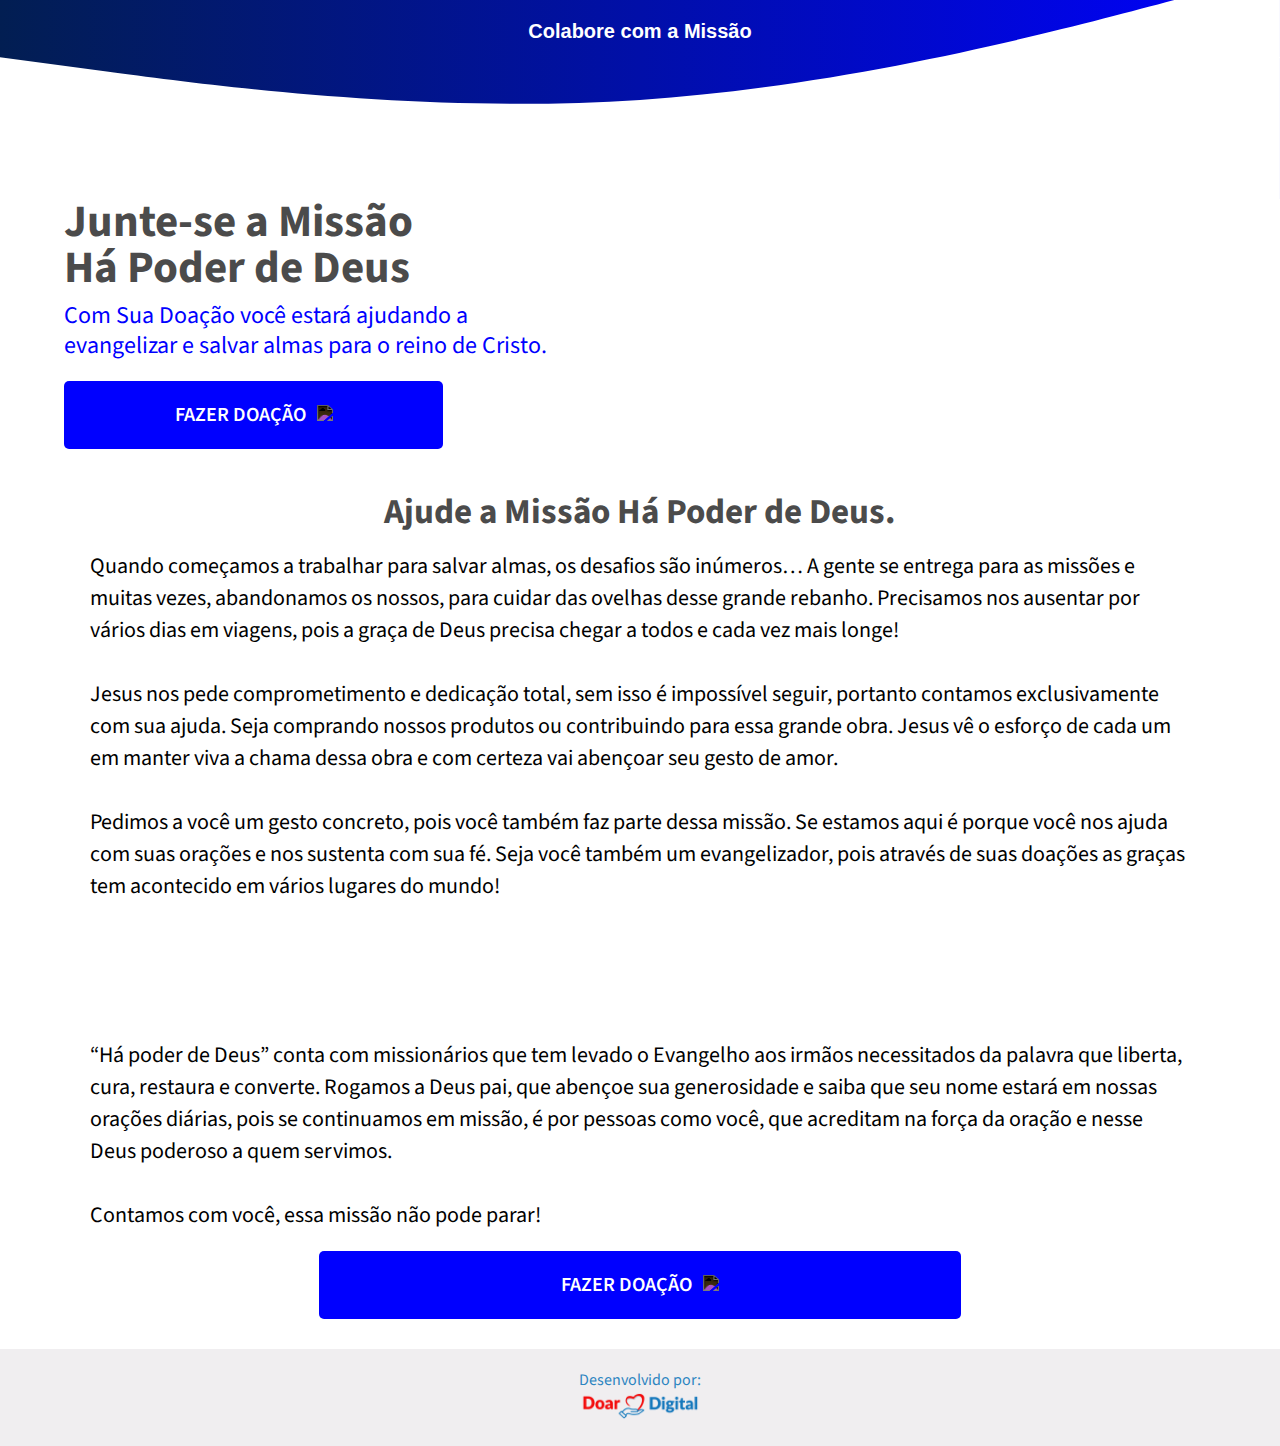
==== doacoes.ironispuldaro.com.br.html @ 6a8f90af "passiodomini" ====
<!DOCTYPE html>
<html>

<head>
  <title>Junte-se a Missão Há Poder de Deus - Ironi Spuldaro - Doações</title>
  <link rel="stylesheet" href="./assets/css/ironi-style.css" />
  <link rel="stylesheet" href="./assets/css/ironi-responsive.css" media="screen and (max-width: 768px)" />

  <meta name="viewport" content="width=device-width, initial-scale=1.0">

</head>

<body>
  <header>
    <div class="curva-topo">
      <h1>Colabore com a Missão</h1>
      <svg xmlns="http://www.w3.org/2000/svg" viewBox="0 0 1440 320">
        <path fill="#fff" fill-opacity="1"
          d="M0,160L120,176C240,192,480,224,720,208C960,192,1200,128,1320,96L1440,64L1440,320L1320,320C1200,320,960,320,720,320C480,320,240,320,120,320L0,320Z">
        </path>
      </svg>
    </div>
  </header>

  <section class="hero">
    <div class="container">
      <div class="primeira-dobra">
        <h2>
          Junte-se a Missão <br>Há Poder de Deus
        </h2>
        <p>
          Com Sua Doação você estará ajudando a evangelizar e salvar almas para o reino de Cristo.
        </p>
        <div class="div-botao">
          <a href="./doar.html" class="button"><span>FAZER DOAÇÃO</span><img class="icone"
              src="./assets/icon/donative.svg"></a>
        </div>
      </div>
      <img class="imagem" src="./assets/images/missao-ha-poder-de-deus-ironi-spuldaro.jpg" alt="" />
    </div>
  </section>

  <div class="container-1">
    <div class="child">
      <h2>Ajude a Missão Há Poder de Deus.</h2>
      <p>Quando começamos a trabalhar para salvar almas, os desafios são inúmeros… A gente se entrega para as missões e
        muitas vezes, abandonamos os nossos, para cuidar das ovelhas desse grande rebanho. Precisamos nos ausentar por
        vários dias em viagens, pois a graça de Deus precisa chegar a todos e cada vez mais longe!
        <br><br>
        Jesus nos pede comprometimento e dedicação total, sem isso é impossível seguir, portanto contamos exclusivamente
        com sua ajuda. Seja comprando nossos produtos ou contribuindo para essa grande obra. Jesus vê o esforço de cada
        um em manter viva a chama dessa obra e com certeza vai abençoar seu gesto de amor.
        <br><br>
        Pedimos a você um gesto concreto, pois você também faz parte dessa missão. Se estamos aqui é porque você nos
        ajuda com suas orações e nos sustenta com sua fé. Seja você também um evangelizador, pois através de suas
        doações as graças tem acontecido em vários lugares do mundo!
      </p>
    </div>
  </div>

  <div class="container-2">
    <div class="child-2">
      <img class="imagem" src="./assets/images/ajude-a-missao-ha-poder-de-deus.jpeg" alt="" />
    </div>
    <div class="child-2">
      <img class="imagem" src="./assets/images/ironi-spuldaro-doacoes.jpg" alt="" />
    </div>
  </div>

  <div class="container-1">
    <div class="child">
      <p>“Há poder de Deus” conta com missionários que tem levado o Evangelho aos irmãos necessitados da palavra que
        liberta, cura, restaura e converte. Rogamos a Deus pai, que abençoe sua generosidade e saiba que seu nome estará
        em nossas orações diárias, pois se continuamos em missão, é por pessoas como você, que acreditam na força da
        oração e nesse Deus poderoso a quem servimos.
        <br><br>
        Contamos com você, essa missão não pode parar!
      </p>
      <div class="div-botao-1">
        <a href="/doar.html" class="button"><span>FAZER DOAÇÃO</span><img class="icone"
            src="./assets/icon/donative.svg"></a>
      </div>
    </div>
  </div>

  <div class="container-rodape">
    <div class="c-rodape">
      <p>Desenvolvido por:</p><a href="https://doardigital.com.br">
        <img class="imagem-rodape" src="assets/img/doacoesbethania.com.br/logotipo-doar-digital.png" alt="">   
      </a>
       
      <br>  
    </div>
  </div>


  <script src="scripts.js"></script>
</body>

</html>
---- assets/css/ironi-style.css ----
@import url("https://fonts.googleapis.com/css?family=Source+Sans+Pro");

* {
  box-sizing: border-box;
  margin: 0;
  padding: 0;
  outline: 0;
}

html {
  /* a cada 1rem será considera 10px */
  font-size: 62.5%;
}

html,
body {
  height: 100vh;
  font-family: "Source Sans Pro";
  text-rendering: optimizelegibility;
  -webkit-font-smoothing: antialiased;
}

body {
  font-size: 1.6rem;
}

.imagem {
  border-radius: 20px;
  width: 100%;
  box-shadow: 0 0 10px 0 rgb(0 0 0 / 50%);
}

.icone {
  width: 30px;
  filter: invert(100);
  padding-left: 11px;
}


/* CURVA DO TOPO */

.curva-topo {
	background-image: linear-gradient(to right, #021E52, blue);
	color: #fff;
	text-align: center;
}

.curva-topo h1 {
	font-size: 2rem;
	font-family: 'Segoe UI', Tahoma, Geneva, Verdana, sans-serif;
	margin-top: 0;
	margin-bottom: 0;
	padding-top: 2rem;
}

.curva-topo p {
	font-size: 1rem;
	font-family: 'Segoe UI', Tahoma, Geneva, Verdana, sans-serif;
}

.curva-topo svg {
	display:block;
	margin-top: -10%;
}


/* TÍTULOS E BOTÃO */

h2 {
  color: rgb(75, 75, 75);
  font-size: 4.5rem;
  line-height: 4.6rem;
}

h3 {
  color: rgb(75, 75, 75);
  font-size: 2.8rem;
  line-height: 3.8rem;
}

.div-botao{
  margin-top: 40px;
}

.div-botao-1{
  margin-top: 40px;
  text-align:center
}

.button {
  display: inline;
  font-size: 2rem;
  font-weight: 600;
  color: rgb(255, 255, 255);
  background-color: blue;
  padding: 20px 22%;
  text-decoration: none;
  border-radius: 5px;
  transition: all 150ms linear 0s;
}

.button:hover {
  opacity: 0.9;
}


/*=============== 
HERO
==================*/
section.hero {
  margin: 0 0 20px 0;
}

section.hero .container {
  width: 90%;
  max-width: 1200px;
  margin: auto;
  align-items: center;
  display: flex;
}

section.hero p {
  color: blue;
  font-size: 2.4rem;
  line-height: 3rem;
  margin: 10px 0px 0px;
}


.container-1 {
  width: 90%;
  max-width: 1100px;
  display: flex;
  margin: auto;
  align-items: center;

}

.container-2 {
  padding: 55px 0 40px 0;
  width: 90%;
  max-width: 1200px;
  display: flex;
  margin: auto;
  align-items: center;

}


.child a{
  
  text-align: center;
  align-items: center;
}

.child {
  width:100%;
}


.child-2 {
  width:50%;
  padding: 10px;
}


.child h2{
  text-align: center;
  padding: 40px 0 15px 0;
  font-size: 3.5rem;
}

.child p{
  font-size: 2.2rem;
}

.div-botao-1 {
  margin-bottom: 50px;
}
/*=============== 
MAIN
==================*/
main {
  margin-bottom: 80px;
}

/*=================================================== 
10 - RODAPE
======================================================*/

.imagem-rodape {
  max-width: 120px;
  padding-bottom: 20px;
}

.container-rodape {
  display: flex;
  text-align: center;
  background-color: #F0EEF0;
}

.c-rodape {
  width:100%;
}

.c-rodape p {
  color:#2D85C1;
  padding-top: 20px;
}
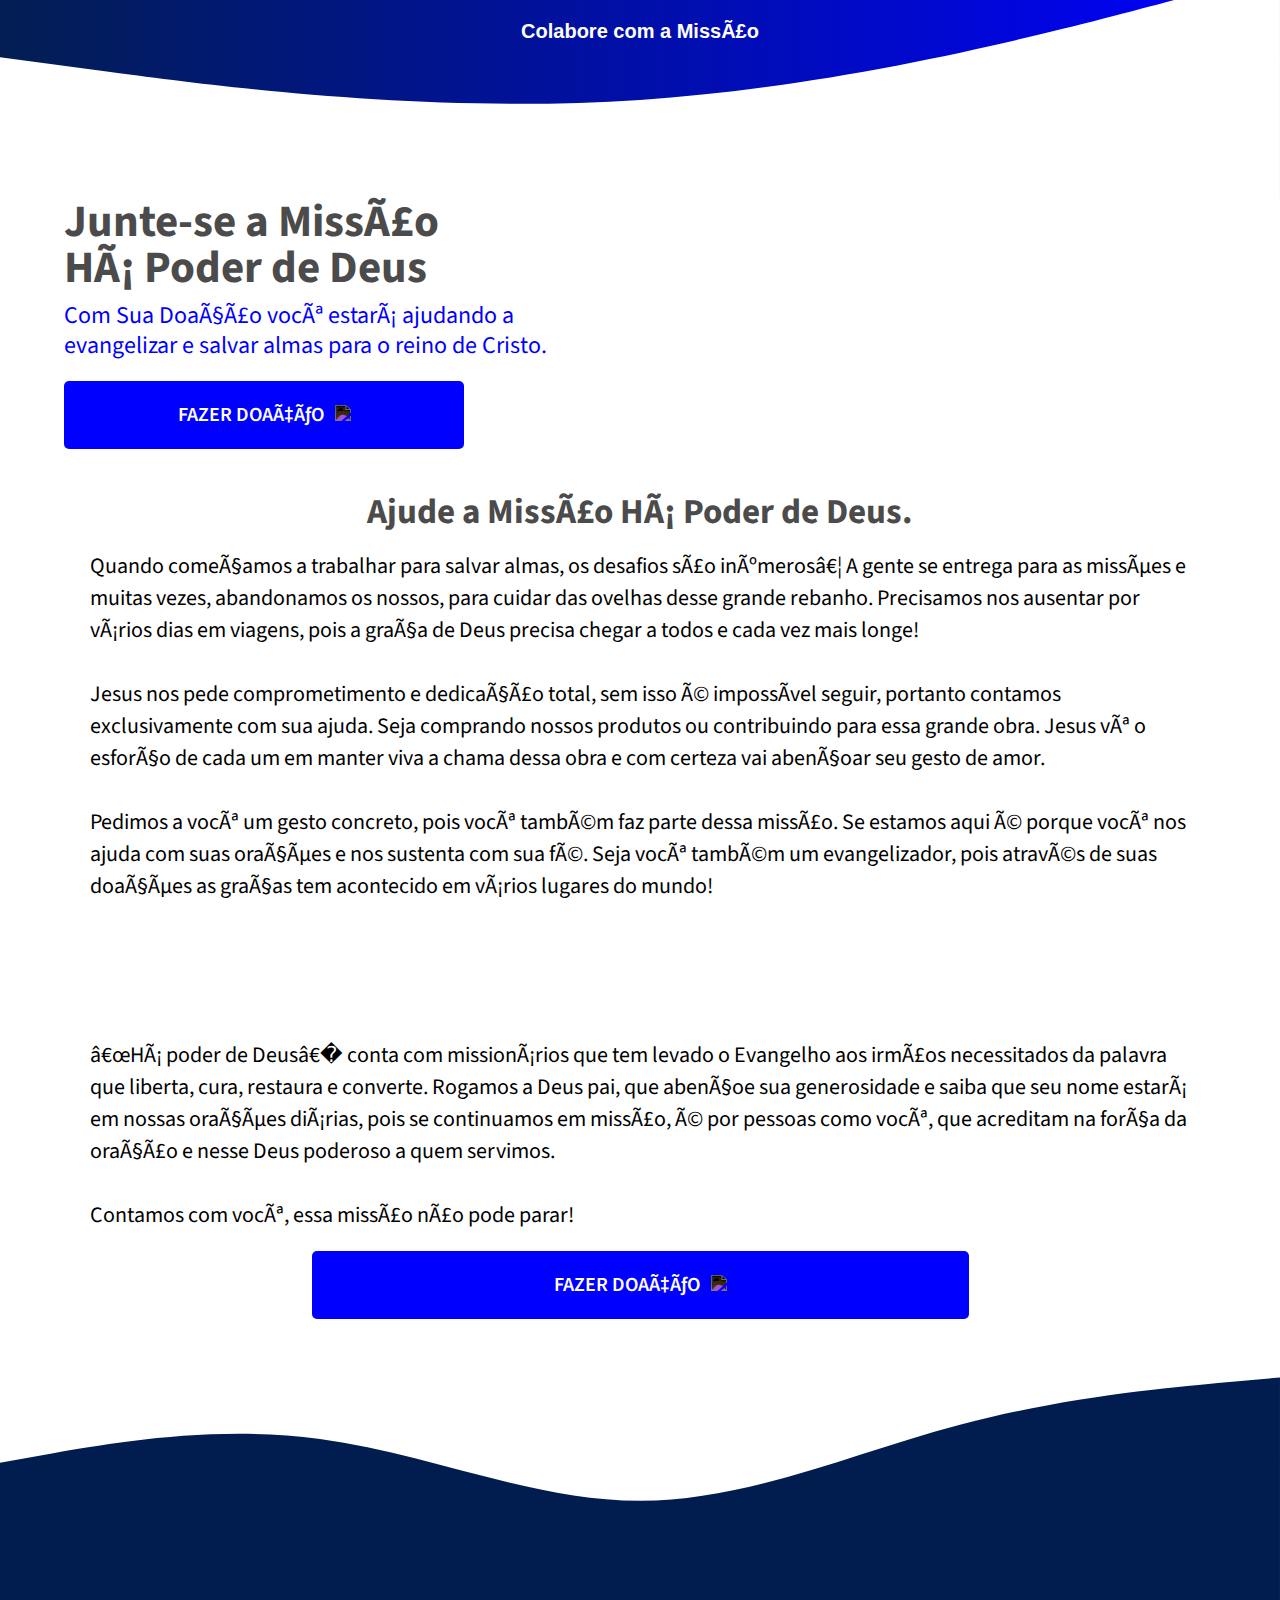
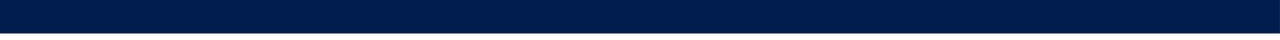
==== commit 171a9ab6: "fix" ====
--- a/doacoes.ironispuldaro.com.br.html
+++ b/doacoes.ironispuldaro.com.br.html
@@ -1,100 +1,93 @@
 <!DOCTYPE html>
 <html>
+  <head>
+    <title>Junte-se a MissÃ£o HÃ¡ Poder de Deus - Ironi Spuldaro - DoaÃ§Ãµes</title>
+    <link rel="stylesheet" href="assets/css/ironi-style.css" />
+    <link
+      rel="stylesheet"
+      href="assets/css/ironi-responsive.css"
+      media="screen and (max-width: 768px)"
+    />
 
-<head>
-  <title>Junte-se a Missão Há Poder de Deus - Ironi Spuldaro - Doações</title>
-  <link rel="stylesheet" href="./assets/css/ironi-style.css" />
-  <link rel="stylesheet" href="./assets/css/ironi-responsive.css" media="screen and (max-width: 768px)" />
+    <meta name="viewport" content="width=device-width, initial-scale=1.0">
 
-  <meta name="viewport" content="width=device-width, initial-scale=1.0">
+  </head>
 
-</head>
+  <body>
+    <header>
+      <div class="curva-topo">
+		<h1>Colabore com a MissÃ£o</h1>
+		<svg xmlns="http://www.w3.org/2000/svg" viewBox="0 0 1440 320">
+			<path fill="#fff" fill-opacity="1" d="M0,160L120,176C240,192,480,224,720,208C960,192,1200,128,1320,96L1440,64L1440,320L1320,320C1200,320,960,320,720,320C480,320,240,320,120,320L0,320Z"></path>
+		</svg>
+	</div>
+    </header>
 
-<body>
-  <header>
-    <div class="curva-topo">
-      <h1>Colabore com a Missão</h1>
-      <svg xmlns="http://www.w3.org/2000/svg" viewBox="0 0 1440 320">
-        <path fill="#fff" fill-opacity="1"
-          d="M0,160L120,176C240,192,480,224,720,208C960,192,1200,128,1320,96L1440,64L1440,320L1320,320C1200,320,960,320,720,320C480,320,240,320,120,320L0,320Z">
-        </path>
-      </svg>
-    </div>
-  </header>
+    <section class="hero">
+      <div class="container">
+        <div class="primeira-dobra">
+          <h2>
+            Junte-se a MissÃ£o <br>HÃ¡ Poder de Deus
+          </h2>
+          <p>
+            Com Sua DoaÃ§Ã£o vocÃª estarÃ¡ ajudando a evangelizar e salvar almas para o reino de Cristo.
+          </p>
+          <div class="div-botao">
+            <a href="/doar.html" class="button"><span>FAZER DOAÃ‡ÃƒO</span><img class="icone" src="../assets/icon/donative.svg"></a>
+          </div>
+        </div>
+        <img class="imagem"
+          src="./assets/images/missao-ha-poder-de-deus-ironi-spuldaro.jpg"
+          alt=""
+        />
+      </div>
+    </section>
 
-  <section class="hero">
-    <div class="container">
-      <div class="primeira-dobra">
-        <h2>
-          Junte-se a Missão <br>Há Poder de Deus
-        </h2>
-        <p>
-          Com Sua Doação você estará ajudando a evangelizar e salvar almas para o reino de Cristo.
-        </p>
-        <div class="div-botao">
-          <a href="./doar.html" class="button"><span>FAZER DOAÇÃO</span><img class="icone"
-              src="./assets/icon/donative.svg"></a>
-        </div>
-      </div>
-      <img class="imagem" src="./assets/images/missao-ha-poder-de-deus-ironi-spuldaro.jpg" alt="" />
-    </div>
-  </section>
-
-  <div class="container-1">
-    <div class="child">
-      <h2>Ajude a Missão Há Poder de Deus.</h2>
-      <p>Quando começamos a trabalhar para salvar almas, os desafios são inúmeros… A gente se entrega para as missões e
-        muitas vezes, abandonamos os nossos, para cuidar das ovelhas desse grande rebanho. Precisamos nos ausentar por
-        vários dias em viagens, pois a graça de Deus precisa chegar a todos e cada vez mais longe!
-        <br><br>
-        Jesus nos pede comprometimento e dedicação total, sem isso é impossível seguir, portanto contamos exclusivamente
-        com sua ajuda. Seja comprando nossos produtos ou contribuindo para essa grande obra. Jesus vê o esforço de cada
-        um em manter viva a chama dessa obra e com certeza vai abençoar seu gesto de amor.
-        <br><br>
-        Pedimos a você um gesto concreto, pois você também faz parte dessa missão. Se estamos aqui é porque você nos
-        ajuda com suas orações e nos sustenta com sua fé. Seja você também um evangelizador, pois através de suas
-        doações as graças tem acontecido em vários lugares do mundo!
-      </p>
-    </div>
-  </div>
-
-  <div class="container-2">
-    <div class="child-2">
-      <img class="imagem" src="./assets/images/ajude-a-missao-ha-poder-de-deus.jpeg" alt="" />
-    </div>
-    <div class="child-2">
-      <img class="imagem" src="./assets/images/ironi-spuldaro-doacoes.jpg" alt="" />
-    </div>
-  </div>
-
-  <div class="container-1">
-    <div class="child">
-      <p>“Há poder de Deus” conta com missionários que tem levado o Evangelho aos irmãos necessitados da palavra que
-        liberta, cura, restaura e converte. Rogamos a Deus pai, que abençoe sua generosidade e saiba que seu nome estará
-        em nossas orações diárias, pois se continuamos em missão, é por pessoas como você, que acreditam na força da
-        oração e nesse Deus poderoso a quem servimos.
-        <br><br>
-        Contamos com você, essa missão não pode parar!
-      </p>
-      <div class="div-botao-1">
-        <a href="/doar.html" class="button"><span>FAZER DOAÇÃO</span><img class="icone"
-            src="./assets/icon/donative.svg"></a>
+    <div class="container-1">
+      <div class="child">
+        <h2>Ajude a MissÃ£o HÃ¡ Poder de Deus.</h2>
+        <p>Quando comeÃ§amos a trabalhar para salvar almas, os desafios sÃ£o inÃºmerosâ€¦ A gente se entrega para as missÃµes e muitas vezes, abandonamos os nossos, para cuidar das ovelhas desse grande rebanho. Precisamos nos ausentar por vÃ¡rios dias em viagens, pois a graÃ§a de Deus precisa chegar a todos e cada vez mais longe!
+          <br><br>
+          Jesus nos pede comprometimento e dedicaÃ§Ã£o total, sem isso Ã© impossÃ­vel seguir, portanto contamos exclusivamente com sua ajuda. Seja comprando nossos produtos ou contribuindo para essa grande obra. Jesus vÃª o esforÃ§o de cada um em manter viva a chama dessa obra e com certeza vai abenÃ§oar seu gesto de amor.
+          <br><br>
+          Pedimos a vocÃª um gesto concreto, pois vocÃª tambÃ©m faz parte dessa missÃ£o. Se estamos aqui Ã© porque vocÃª nos ajuda com suas oraÃ§Ãµes e nos sustenta com sua fÃ©. Seja vocÃª tambÃ©m um evangelizador, pois atravÃ©s de suas doaÃ§Ãµes as graÃ§as tem acontecido em vÃ¡rios lugares do mundo!</p>
       </div>
     </div>
-  </div>
+    
+    <div class="container-2">
+      <div class="child-2">
+        <img class="imagem"
+          src="./assets/images/ajude-a-missao-ha-poder-de-deus.jpeg"
+          alt=""
+        />
+      </div>
+      <div class="child-2">
+        <img class="imagem"
+          src="./assets/images/ironi-spuldaro-doacoes.jpg"
+          alt=""
+        />
+      </div>
+    </div>
+  
+    <div class="container-1">
+      <div class="child">
+        <p>â€œHÃ¡ poder de Deusâ€� conta com missionÃ¡rios que tem levado o Evangelho aos irmÃ£os necessitados da palavra que liberta, cura, restaura e converte. Rogamos a Deus pai, que abenÃ§oe sua generosidade e saiba que seu nome estarÃ¡ em nossas oraÃ§Ãµes diÃ¡rias, pois se continuamos em missÃ£o, Ã© por pessoas como vocÃª, que acreditam na forÃ§a da oraÃ§Ã£o e nesse Deus poderoso a quem servimos.
+          <br><br>
+          Contamos com vocÃª, essa missÃ£o nÃ£o pode parar!</p>
+          <div class="div-botao-1">
+            <a href="/doar.html" class="button"><span>FAZER DOAÃ‡ÃƒO</span><img class="icone" src="../assets/icon/donative.svg"></a>
+          </div>
+      </div>
+    </div>
 
-  <div class="container-rodape">
-    <div class="c-rodape">
-      <p>Desenvolvido por:</p><a href="https://doardigital.com.br">
-        <img class="imagem-rodape" src="assets/img/doacoesbethania.com.br/logotipo-doar-digital.png" alt="">   
-      </a>
-       
-      <br>  
-    </div>
-  </div>
+    <footer>
+      <div class="curva-footer">
+        <svg xmlns="http://www.w3.org/2000/svg" viewBox="0 0 1440 320"><path fill="#011D50" fill-opacity="1" d="M0,128L60,117.3C120,107,240,85,360,101.3C480,117,600,171,720,170.7C840,171,960,117,1080,85.3C1200,53,1320,43,1380,37.3L1440,32L1440,320L1380,320C1320,320,1200,320,1080,320C960,320,840,320,720,320C600,320,480,320,360,320C240,320,120,320,60,320L0,320Z"></path></svg>
+      </div>
+      </div>
+    </footer>
+   
 
-
-  <script src="scripts.js"></script>
-</body>
-
-</html>+    <script src="scripts.js"></script>
+  </body>
+</html>
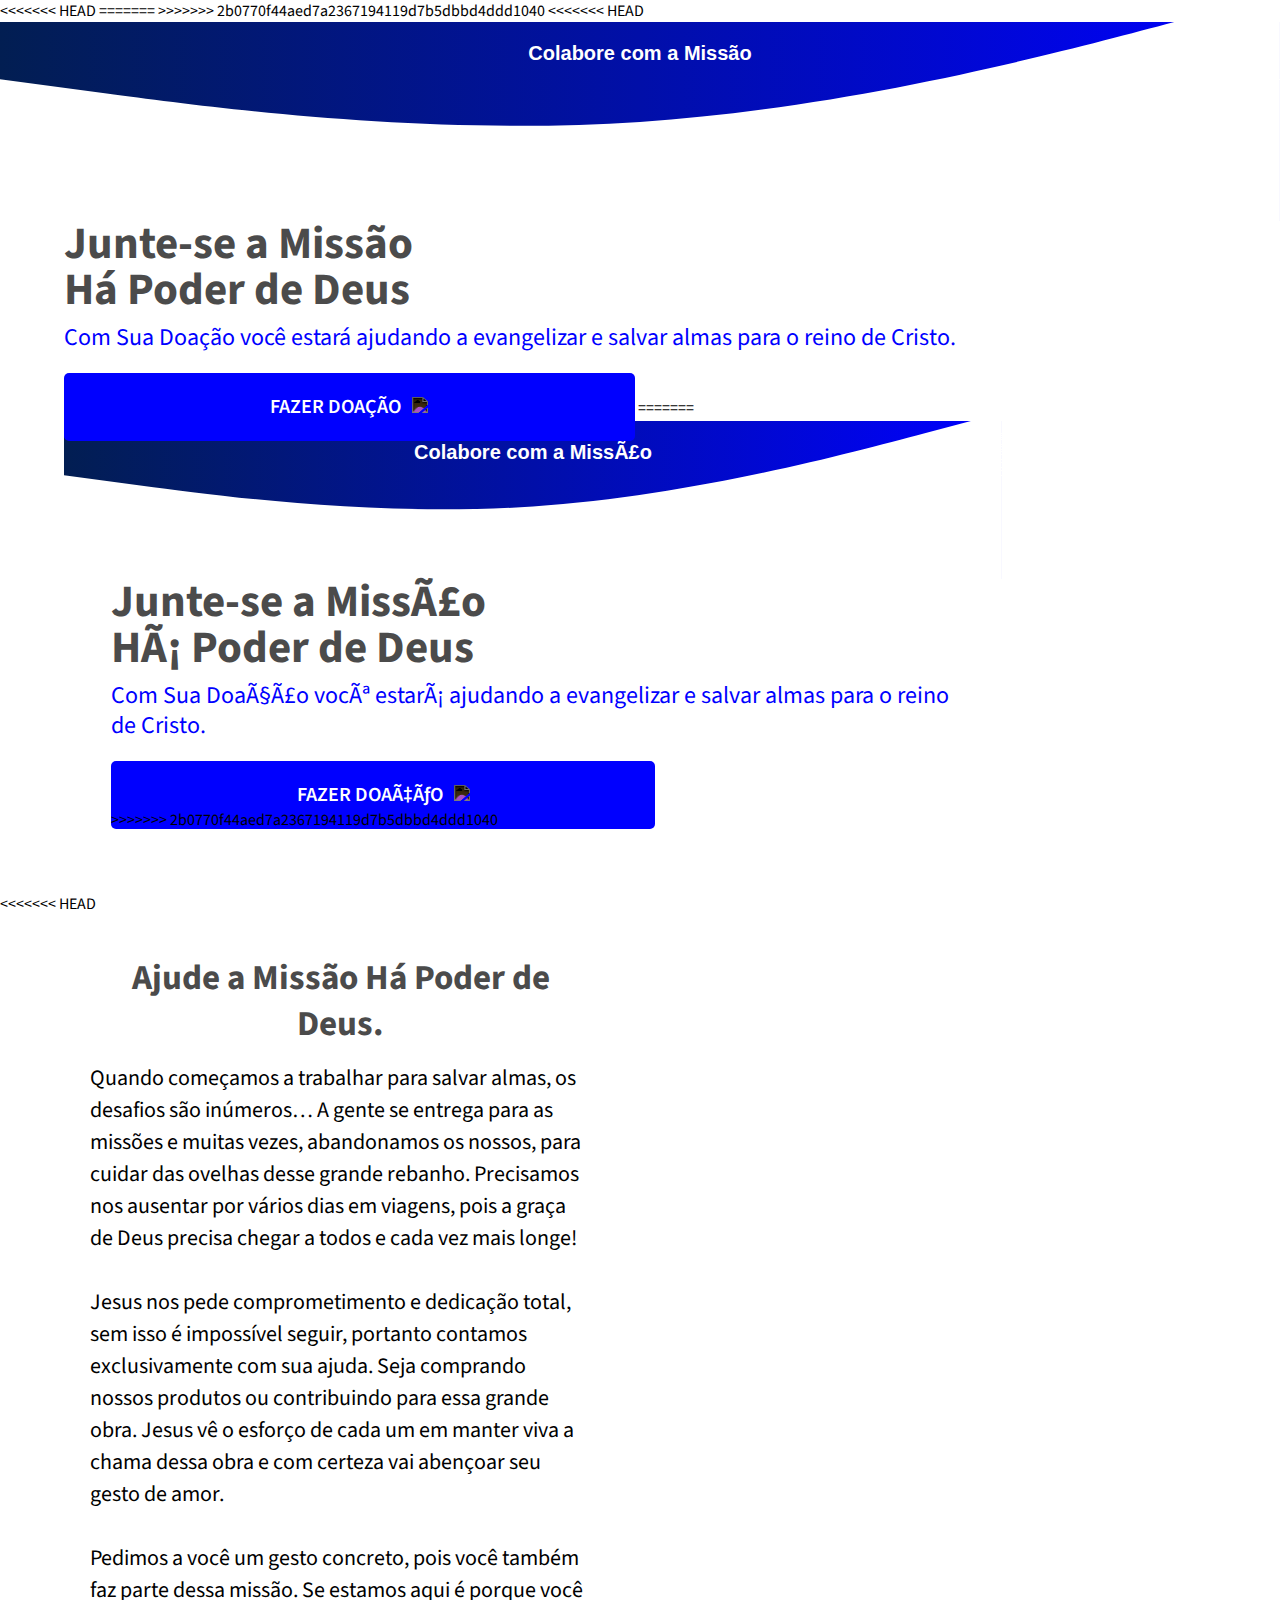
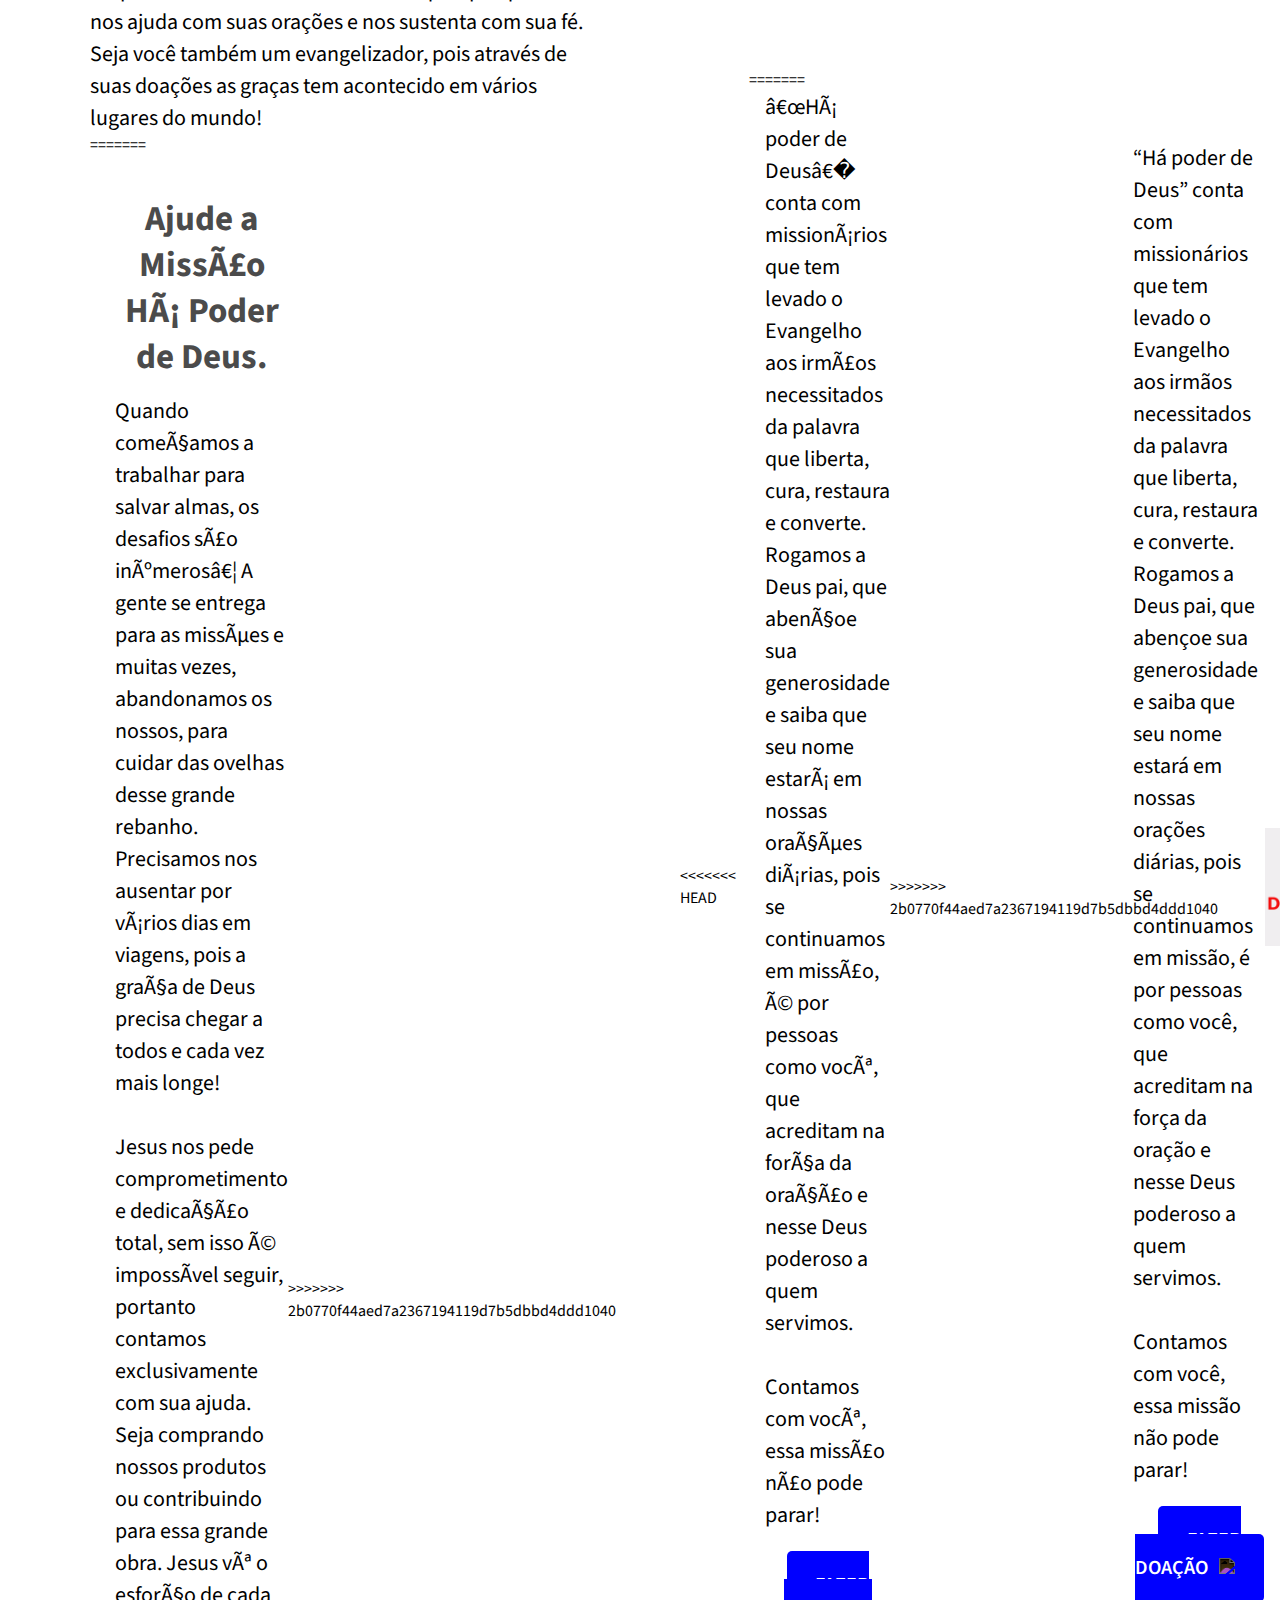
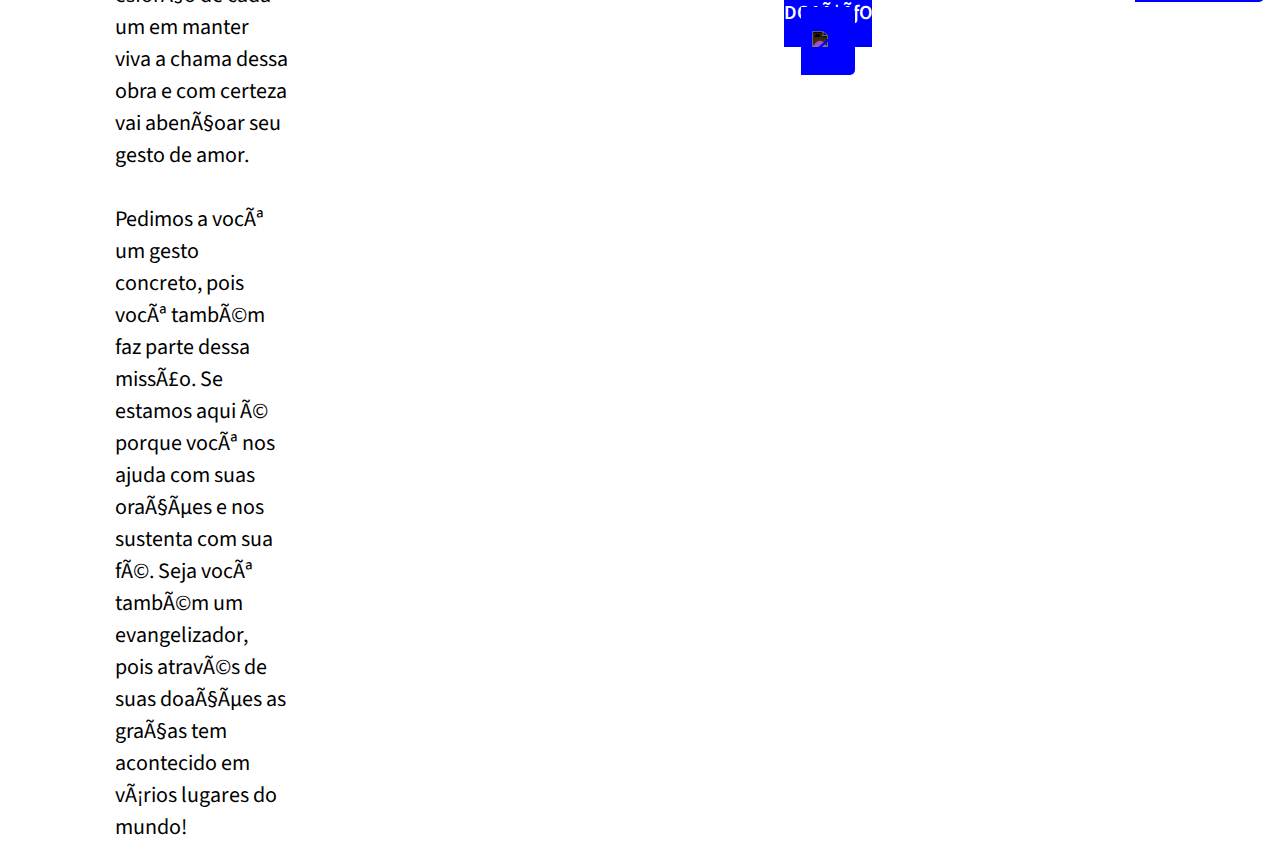
==== commit 46a36307: "john fix" ====
--- a/doacoes.ironispuldaro.com.br.html
+++ b/doacoes.ironispuldaro.com.br.html
@@ -1,5 +1,7 @@
 <!DOCTYPE html>
 <html>
+<<<<<<< HEAD
+=======
   <head>
     <title>Junte-se a MissÃ£o HÃ¡ Poder de Deus - Ironi Spuldaro - DoaÃ§Ãµes</title>
     <link rel="stylesheet" href="assets/css/ironi-style.css" />
@@ -8,11 +10,43 @@
       href="assets/css/ironi-responsive.css"
       media="screen and (max-width: 768px)"
     />
+>>>>>>> 2b0770f44aed7a2367194119d7b5dbbd4ddd1040
 
-    <meta name="viewport" content="width=device-width, initial-scale=1.0">
+<head>
+  <title>Junte-se a Missão Há Poder de Deus - Ironi Spuldaro - Doações</title>
+  <link rel="stylesheet" href="./assets/css/ironi-style.css" />
+  <link rel="stylesheet" href="./assets/css/ironi-responsive.css" media="screen and (max-width: 768px)" />
 
-  </head>
+  <meta name="viewport" content="width=device-width, initial-scale=1.0">
 
+<<<<<<< HEAD
+</head>
+
+<body>
+  <header>
+    <div class="curva-topo">
+      <h1>Colabore com a Missão</h1>
+      <svg xmlns="http://www.w3.org/2000/svg" viewBox="0 0 1440 320">
+        <path fill="#fff" fill-opacity="1"
+          d="M0,160L120,176C240,192,480,224,720,208C960,192,1200,128,1320,96L1440,64L1440,320L1320,320C1200,320,960,320,720,320C480,320,240,320,120,320L0,320Z">
+        </path>
+      </svg>
+    </div>
+  </header>
+
+  <section class="hero">
+    <div class="container">
+      <div class="primeira-dobra">
+        <h2>
+          Junte-se a Missão <br>Há Poder de Deus
+        </h2>
+        <p>
+          Com Sua Doação você estará ajudando a evangelizar e salvar almas para o reino de Cristo.
+        </p>
+        <div class="div-botao">
+          <a href="./doar.html" class="button"><span>FAZER DOAÇÃO</span><img class="icone"
+              src="./assets/icon/donative.svg"></a>
+=======
   <body>
     <header>
       <div class="curva-topo">
@@ -35,14 +69,30 @@
           <div class="div-botao">
             <a href="/doar.html" class="button"><span>FAZER DOAÃ‡ÃƒO</span><img class="icone" src="../assets/icon/donative.svg"></a>
           </div>
+>>>>>>> 2b0770f44aed7a2367194119d7b5dbbd4ddd1040
         </div>
-        <img class="imagem"
-          src="./assets/images/missao-ha-poder-de-deus-ironi-spuldaro.jpg"
-          alt=""
-        />
       </div>
-    </section>
+      <img class="imagem" src="./assets/images/missao-ha-poder-de-deus-ironi-spuldaro.jpg" alt="" />
+    </div>
+  </section>
 
+<<<<<<< HEAD
+  <div class="container-1">
+    <div class="child">
+      <h2>Ajude a Missão Há Poder de Deus.</h2>
+      <p>Quando começamos a trabalhar para salvar almas, os desafios são inúmeros… A gente se entrega para as missões e
+        muitas vezes, abandonamos os nossos, para cuidar das ovelhas desse grande rebanho. Precisamos nos ausentar por
+        vários dias em viagens, pois a graça de Deus precisa chegar a todos e cada vez mais longe!
+        <br><br>
+        Jesus nos pede comprometimento e dedicação total, sem isso é impossível seguir, portanto contamos exclusivamente
+        com sua ajuda. Seja comprando nossos produtos ou contribuindo para essa grande obra. Jesus vê o esforço de cada
+        um em manter viva a chama dessa obra e com certeza vai abençoar seu gesto de amor.
+        <br><br>
+        Pedimos a você um gesto concreto, pois você também faz parte dessa missão. Se estamos aqui é porque você nos
+        ajuda com suas orações e nos sustenta com sua fé. Seja você também um evangelizador, pois através de suas
+        doações as graças tem acontecido em vários lugares do mundo!
+      </p>
+=======
     <div class="container-1">
       <div class="child">
         <h2>Ajude a MissÃ£o HÃ¡ Poder de Deus.</h2>
@@ -52,22 +102,18 @@
           <br><br>
           Pedimos a vocÃª um gesto concreto, pois vocÃª tambÃ©m faz parte dessa missÃ£o. Se estamos aqui Ã© porque vocÃª nos ajuda com suas oraÃ§Ãµes e nos sustenta com sua fÃ©. Seja vocÃª tambÃ©m um evangelizador, pois atravÃ©s de suas doaÃ§Ãµes as graÃ§as tem acontecido em vÃ¡rios lugares do mundo!</p>
       </div>
+>>>>>>> 2b0770f44aed7a2367194119d7b5dbbd4ddd1040
     </div>
-    
-    <div class="container-2">
-      <div class="child-2">
-        <img class="imagem"
-          src="./assets/images/ajude-a-missao-ha-poder-de-deus.jpeg"
-          alt=""
-        />
-      </div>
-      <div class="child-2">
-        <img class="imagem"
-          src="./assets/images/ironi-spuldaro-doacoes.jpg"
-          alt=""
-        />
-      </div>
+  </div>
+
+  <div class="container-2">
+    <div class="child-2">
+      <img class="imagem" src="./assets/images/ajude-a-missao-ha-poder-de-deus.jpeg" alt="" />
     </div>
+<<<<<<< HEAD
+    <div class="child-2">
+      <img class="imagem" src="./assets/images/ironi-spuldaro-doacoes.jpg" alt="" />
+=======
   
     <div class="container-1">
       <div class="child">
@@ -78,16 +124,38 @@
             <a href="/doar.html" class="button"><span>FAZER DOAÃ‡ÃƒO</span><img class="icone" src="../assets/icon/donative.svg"></a>
           </div>
       </div>
+>>>>>>> 2b0770f44aed7a2367194119d7b5dbbd4ddd1040
     </div>
+  </div>
 
-    <footer>
-      <div class="curva-footer">
-        <svg xmlns="http://www.w3.org/2000/svg" viewBox="0 0 1440 320"><path fill="#011D50" fill-opacity="1" d="M0,128L60,117.3C120,107,240,85,360,101.3C480,117,600,171,720,170.7C840,171,960,117,1080,85.3C1200,53,1320,43,1380,37.3L1440,32L1440,320L1380,320C1320,320,1200,320,1080,320C960,320,840,320,720,320C600,320,480,320,360,320C240,320,120,320,60,320L0,320Z"></path></svg>
+  <div class="container-1">
+    <div class="child">
+      <p>“Há poder de Deus” conta com missionários que tem levado o Evangelho aos irmãos necessitados da palavra que
+        liberta, cura, restaura e converte. Rogamos a Deus pai, que abençoe sua generosidade e saiba que seu nome estará
+        em nossas orações diárias, pois se continuamos em missão, é por pessoas como você, que acreditam na força da
+        oração e nesse Deus poderoso a quem servimos.
+        <br><br>
+        Contamos com você, essa missão não pode parar!
+      </p>
+      <div class="div-botao-1">
+        <a href="/doar.html" class="button"><span>FAZER DOAÇÃO</span><img class="icone"
+            src="./assets/icon/donative.svg"></a>
       </div>
-      </div>
-    </footer>
-   
+    </div>
+  </div>
 
-    <script src="scripts.js"></script>
-  </body>
-</html>
+  <div class="container-rodape">
+    <div class="c-rodape">
+      <p>Desenvolvido por:</p><a href="https://doardigital.com.br">
+        <img class="imagem-rodape" src="assets/img/doacoesbethania.com.br/logotipo-doar-digital.png" alt="">   
+      </a>
+       
+      <br>  
+    </div>
+  </div>
+
+
+  <script src="scripts.js"></script>
+</body>
+
+</html>